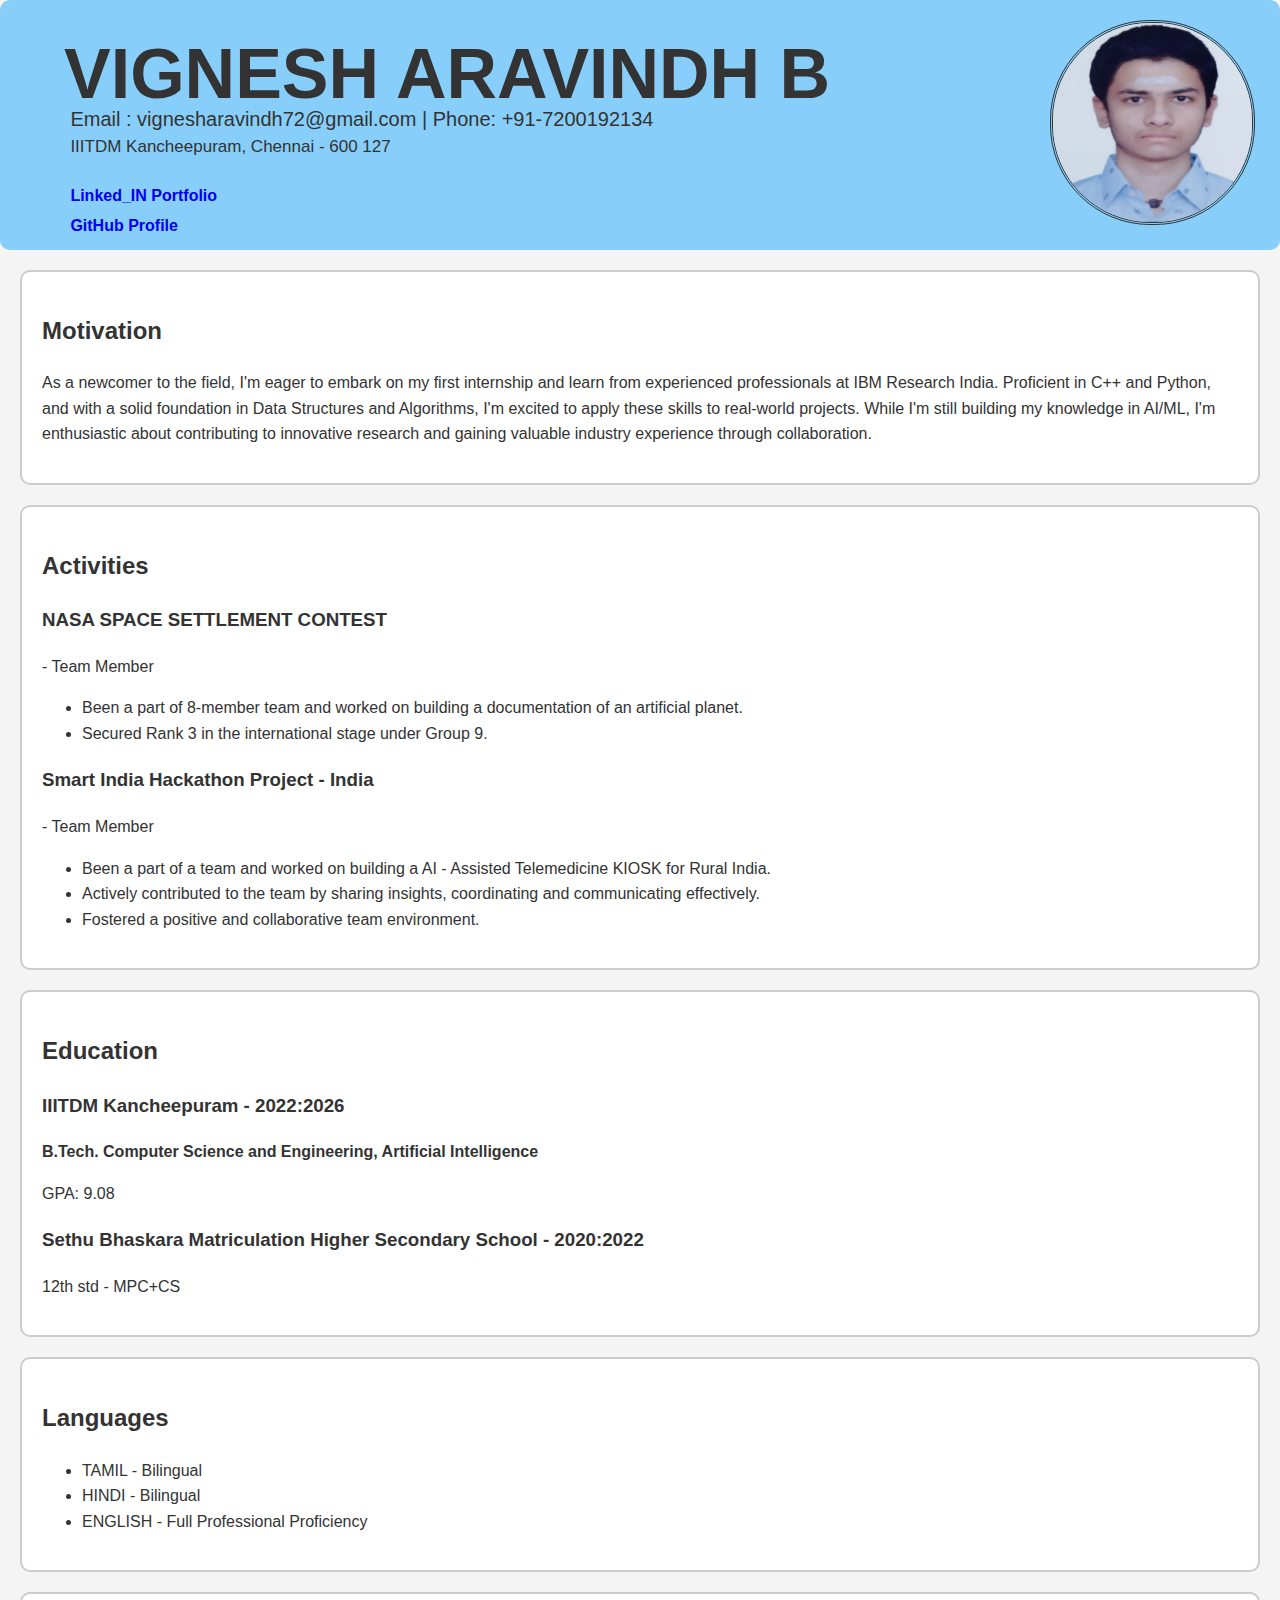
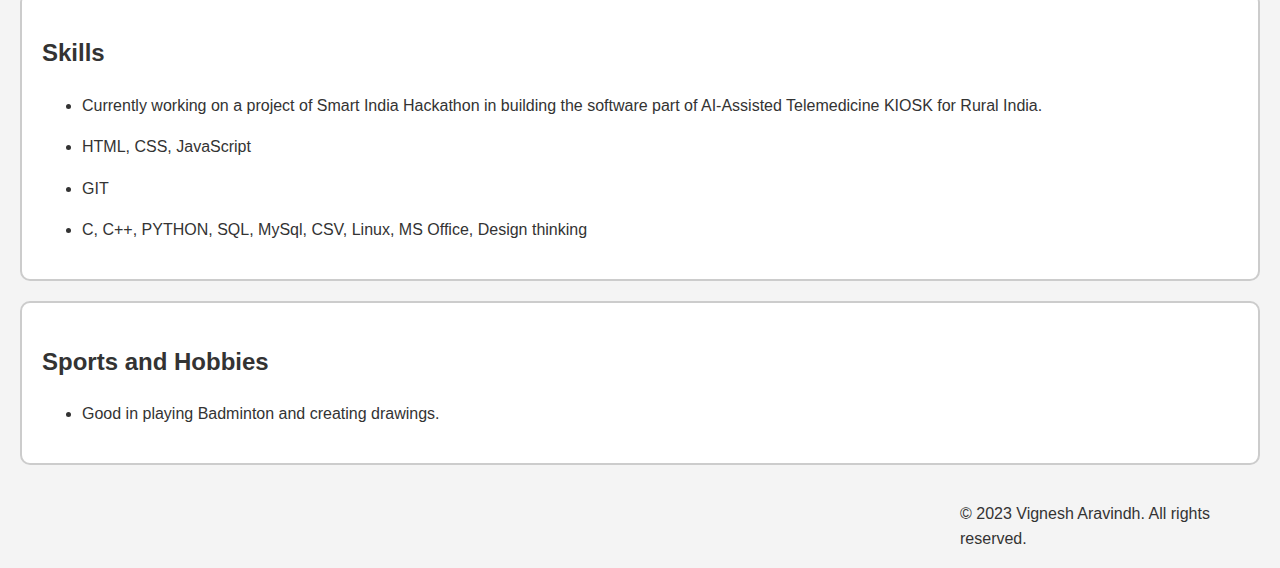
==== index.html @ 8c153390 "Update index.html" ====
<!DOCTYPE html>
<html lang="en">
<head>
    <meta charset="UTF-8">
    <meta name="viewport" content="width=device-width, initial-scale=1.0">
    <title>Resume</title>
    <style>
        .container-box 
        {
            border: 2px solid #ccc;
            padding: 20px;
            border-radius: 10px;
            margin-bottom: 20px;
            background-color: #fff;
        }
        .header
        {
            border-radius: 10px;
            background-color:lightskyblue;
            height: 250px;
            position: relative;
            font-weight: bold;
        }
        .contact
        {
            font-weight: lighter;
            font-size: 20px;
            position: absolute;
            left: 5.5%;
            top:41%;
        }
        .institute_address
        {
            font-weight: lighter;
            font-size: 17px;
            position: absolute;
            left: 5.5%;
            top:53%;
        }
        /* .stud
        {
            font-weight: lighter;
            font-size: 20px;
            position: absolute;
            left: 5.5%;
            top:49%;
        } */
        #box1
        {
            position: absolute;
            top: 7%;
            left: 5%;
            /* transform: translate(0,0%); */
            font-size: 70px;
            font-weight: bolder;
            font-family:Verdana, Geneva, Tahoma, sans-serif
        }
        .linkin
        {
            position: absolute;
            top:73%;
            left:5.5%;
            font-family:'Gill Sans', 'Gill Sans MT', Calibri, 'Trebuchet MS', sans-serif;
        }
        .git
        {
            position: absolute;
            top:85%;
            left:5.5%;
            font-family:'Gill Sans', 'Gill Sans MT', Calibri, 'Trebuchet MS', sans-serif;
        }
        .image
        {
            position: relative ;
            top: 20px;
            left: 82%;
            height: 199px;
            width: 199px;
            border-radius: 100px;
            border-style: double;
        }
        body
        {
            
            text-size-adjust: auto;
            background-color: aliceblue;
            font-family: 'Roboto', sans-serif;
            background-color: #f4f4f4;
            margin: 0;
            padding: 0;
            line-height: 1.6;
            color: #333;
        }
        .footer
        {
            position: absolute;
            left: 75%;
        }
        .summary,.experience,.education,.languages,.skills,.hobbies
        {
            position:static;
            left: 7%;
            margin: 20px;
            
        }
        /* .container p 
        {
            word-break: break-word;
        } */
        /* Add this CSS at the end of your existing styles */
        @media screen and (max-width: 768px) {
            .container-box 
            {
                padding: 25px;
            }

            .header 
            {
                height: auto;
                text-align: center;
            }

            .contact, .institute_address, .linkin, .git 
            {
                position: static;
                text-align: center;
                font-size: smaller;
            }

            #box1 
            {
                position: static;
                text-align: center;
                font-size: 20px;
                
            }

            .image 
            {
                margin: 20px auto;
                display: block;
                display: none;
            }
            .footer
            {
                position:static;
                font-size: small;
            }
        }
    </style>
</head>
<body>
    
    <div class="header">
        <div class="box" id="box1">VIGNESH ARAVINDH B</div>
        <!-- <h1 class="stud">UNDERGRADUATE STUDENT</h1> -->
        <div class = "contact">Email : vignesharavindh72@gmail.com | Phone: +91-7200192134 </div>
        <div class = "institute_address">IIITDM Kancheepuram, Chennai - 600 127</div>
        <a href="https://www.linkedin.com/in/vignesh-aravindh-b-24bb63252/" target="_blank"><div class="linkin" id = "linkin" >Linked_IN Portfolio</div></a>
        <a href="https://github.com/codechiefVignesh" target="_blank"><div class="git" id = "git" >GitHub Profile</div></a>
        <img src="image.jpg" alt="Your Image" class="image">
    </div>
    <section class="summary container-box">
        <div class="container">
            <h2>Motivation</h2>
            <p>As a newcomer to the field, I'm eager to embark on my first internship and learn from experienced professionals at IBM Research India. Proficient in C++ and Python, and with a solid foundation in Data Structures and Algorithms,
                I'm excited to apply these skills to real-world projects. While I'm still building my knowledge in AI/ML, I'm enthusiastic about contributing to innovative research and gaining valuable industry experience through collaboration.</p>
        </div>
    </section>
    <section class="experience container-box">
        <div class="container">
            <h2>Activities</h2>
            <div class="job">
                <h3>NASA SPACE SETTLEMENT CONTEST</h3>
                <p>- Team Member</p>
                <ul>
                <p><li>Been a part of 8-member team and worked on building a documentation of an artificial planet.</li>
                    <li>Secured Rank 3 in the international stage under Group 9.</li></p>
                </ul>
            </div>
            <div class="job">
                <h3>Smart India Hackathon Project - India</h3>
                <p>- Team Member</p>
                <ul>
                <p><li>Been a part of a team and worked on building a AI - Assisted Telemedicine KIOSK for Rural India.</li>
                    <li>Actively contributed to the team by sharing insights, coordinating and communicating effectively.</li>
                    <li>Fostered a positive and collaborative team environment.</li></p>
                </ul>
            </div>
        </div>
    </section>
    <section class="education container-box">
        <div class="container">
            <h2>Education</h2>
            <div class="school">
                <h3>IIITDM Kancheepuram  - 2022:2026</h3>
                <p style="font-weight: 600;">B.Tech. Computer Science and Engineering, Artificial Intelligence</p>
                <p>GPA: 9.08</p>
            </div>
            <div class="school">
                <h3>Sethu Bhaskara Matriculation Higher Secondary School  - 2020:2022</h3>
                <p>12th std - MPC+CS</p>
            </div>
        </div>
    </section>
    <section class="languages container-box">
        <div class="container">
            <h2>Languages</h2>
            <ul>
                <li>TAMIL - Bilingual</li>
                <li>HINDI - Bilingual</li>
                <li>ENGLISH - Full Professional Proficiency</li>
            </ul>
        </div>
    </section>
    <section class="skills container-box">
        <div class="container">
            <h2>Skills</h2>
            <ul>
                <li><p>Currently working on a project of Smart India Hackathon in building the software part of AI-Assisted Telemedicine KIOSK for Rural India.</p></li>
                <li><p>HTML, CSS, JavaScript</p></li>
                <li><p>GIT</p></li>
                <li><p>C, C++, PYTHON, SQL, MySql, CSV, Linux, MS Office, Design thinking</p></li>
            </ul>
        </div>
    </section>
    <section class="hobbies container-box">
        <div class="container">
            <h2>Sports and Hobbies</h2>
            <ul>
                <li><p>Good in playing Badminton and creating drawings.</p></li>
            </ul>
        </div>
    </section>
    <footer class="footer">
        <div class="container">
            <p>&copy; 2023 Vignesh Aravindh. All rights reserved.</p>
        </div>
    </footer>
</body>
</html>
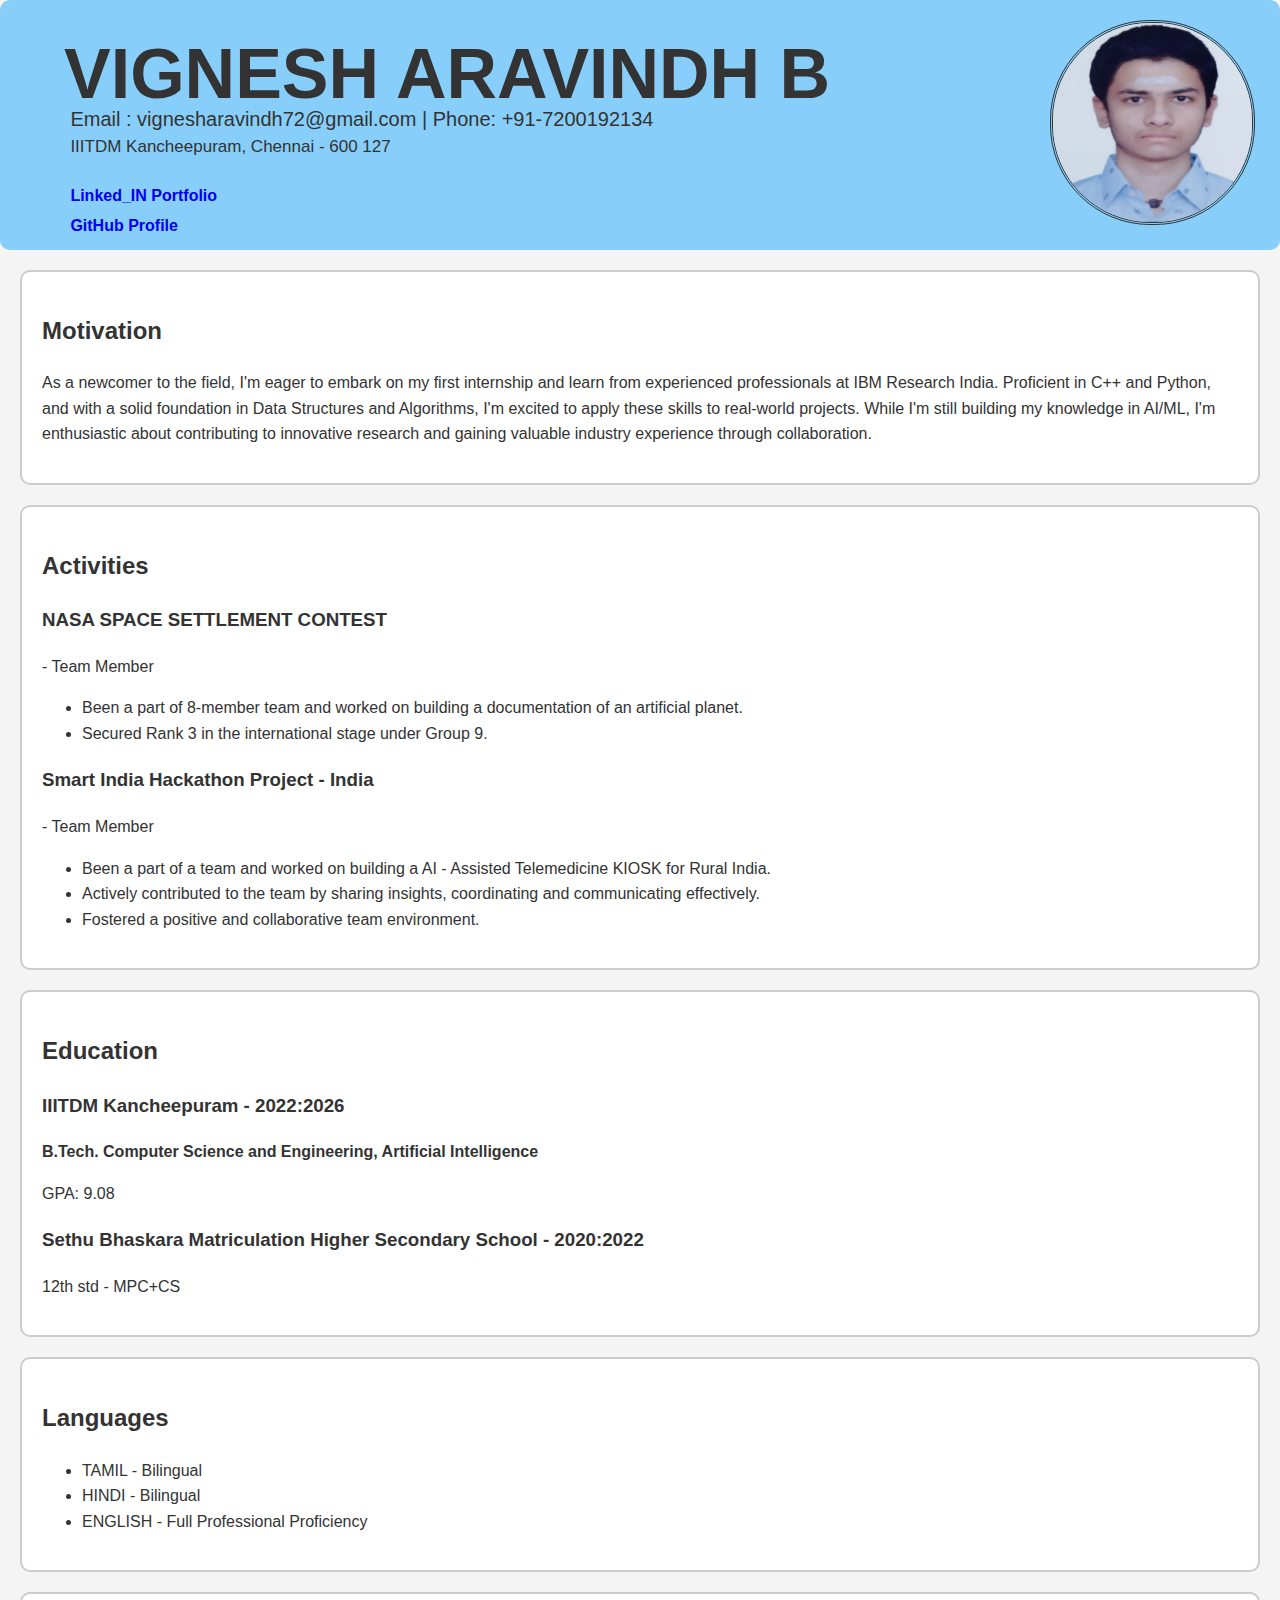
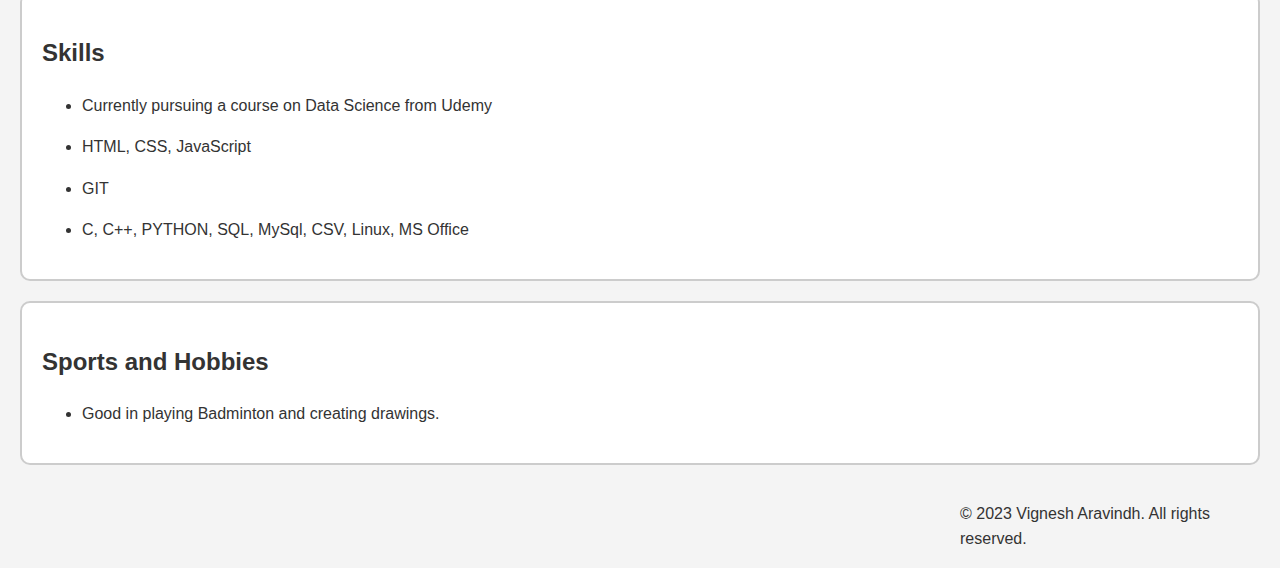
==== commit b8b3830b: "Update index.html" ====
--- a/index.html
+++ b/index.html
@@ -108,7 +108,7 @@
             word-break: break-word;
         } */
         /* Add this CSS at the end of your existing styles */
-        @media screen and (max-width: 768px) {
+        @media screen and (max-width: 1114px) {
             .container-box 
             {
                 padding: 25px;
@@ -217,10 +217,10 @@
         <div class="container">
             <h2>Skills</h2>
             <ul>
-                <li><p>Currently working on a project of Smart India Hackathon in building the software part of AI-Assisted Telemedicine KIOSK for Rural India.</p></li>
+                <li><p>Currently pursuing a course on Data Science from Udemy</p></li>
                 <li><p>HTML, CSS, JavaScript</p></li>
                 <li><p>GIT</p></li>
-                <li><p>C, C++, PYTHON, SQL, MySql, CSV, Linux, MS Office, Design thinking</p></li>
+                <li><p>C, C++, PYTHON, SQL, MySql, CSV, Linux, MS Office</p></li>
             </ul>
         </div>
     </section>
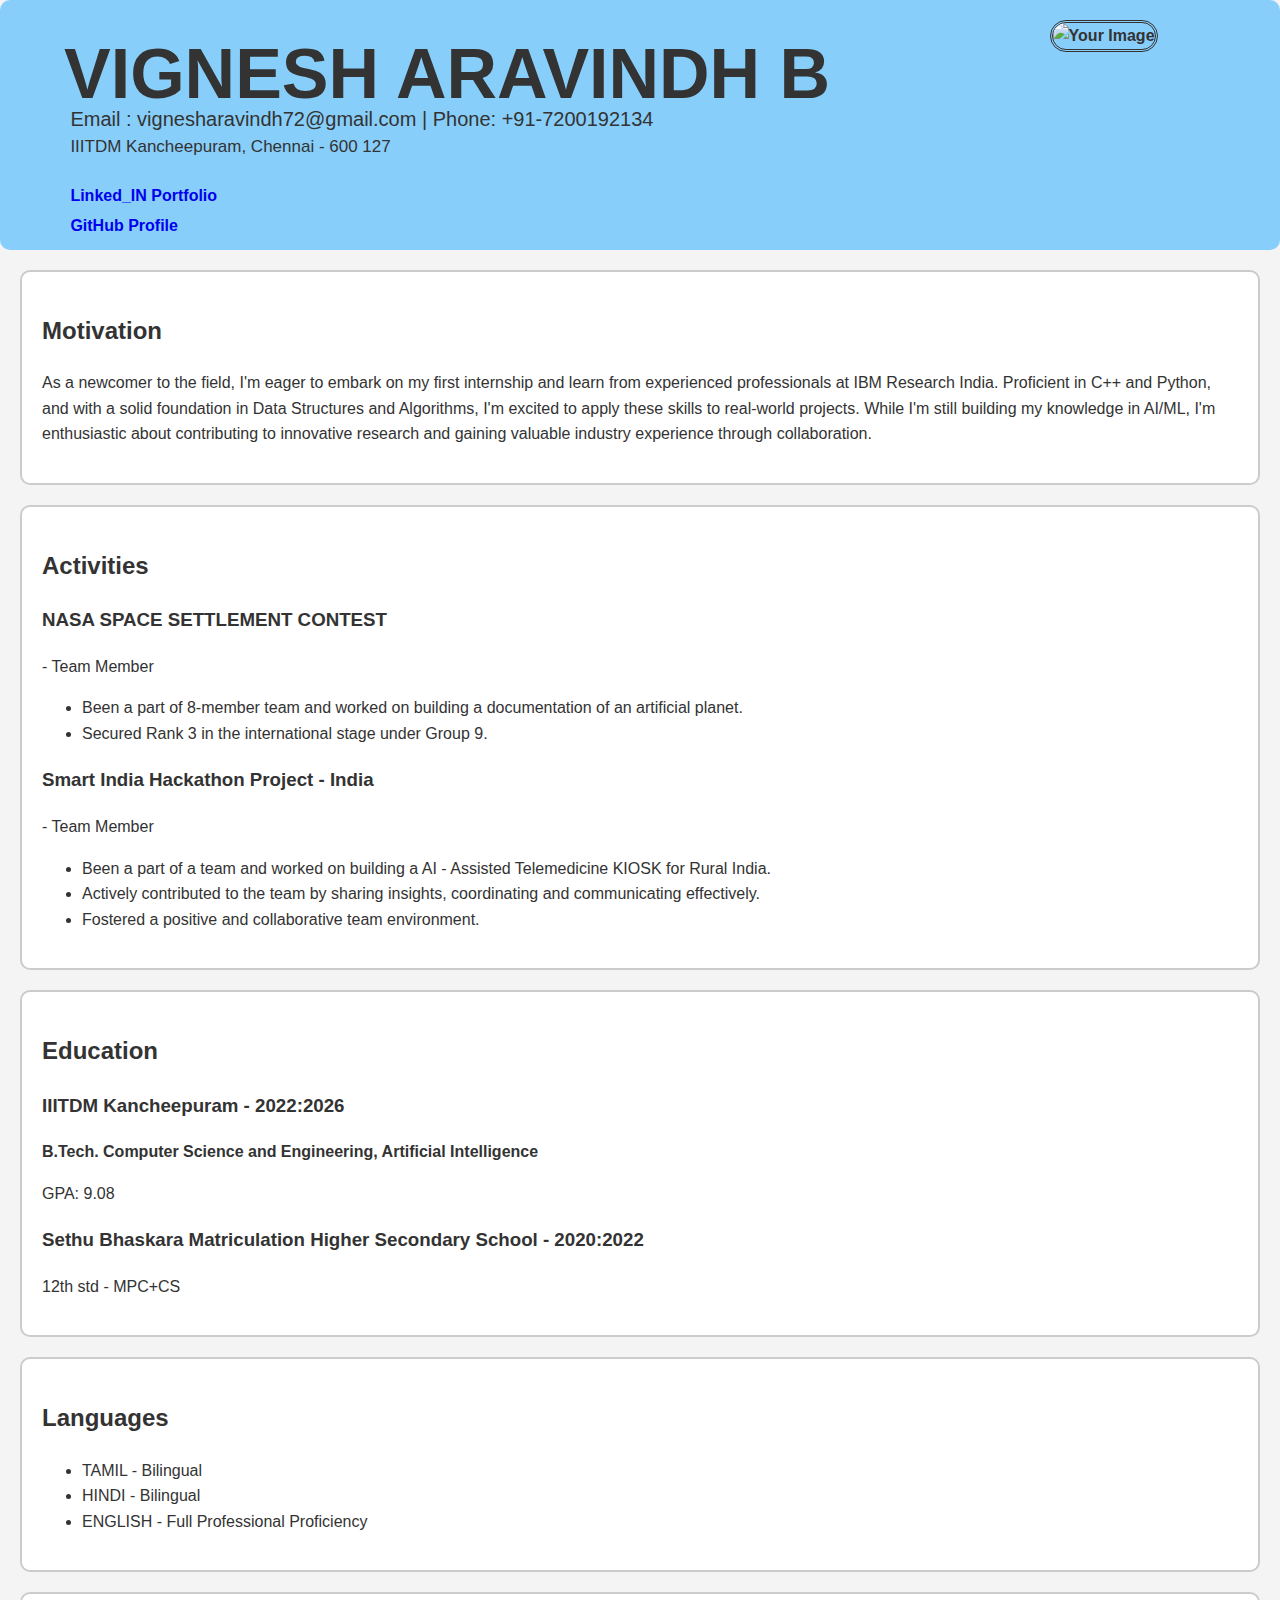
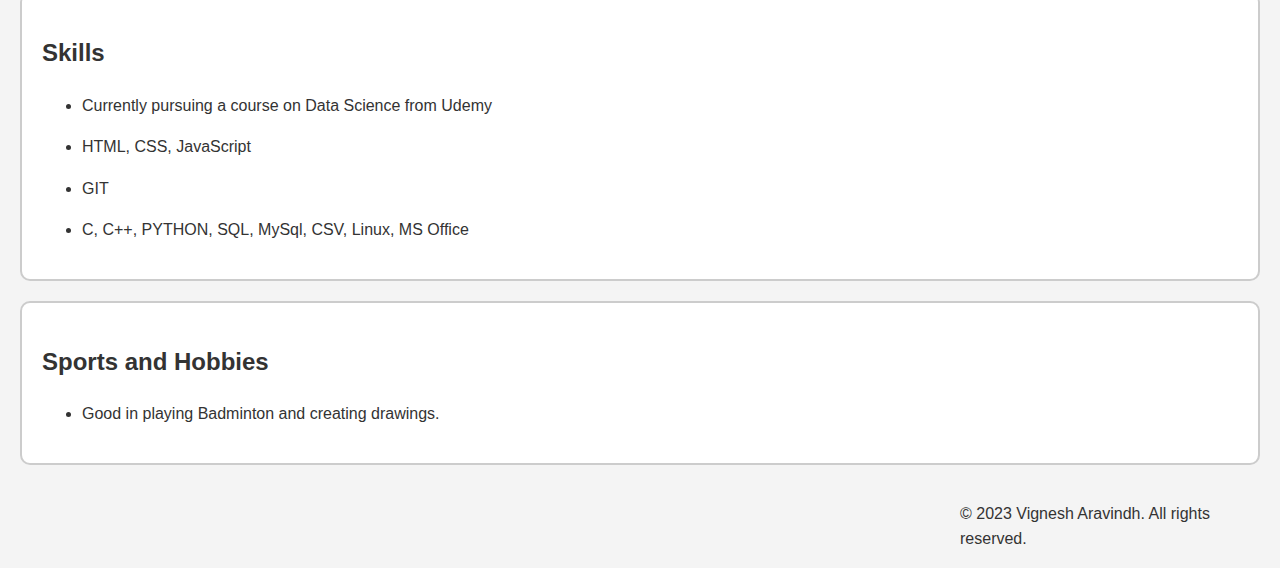
==== commit a0cf8b80: "Update index.html" ====
--- a/index.html
+++ b/index.html
@@ -158,7 +158,7 @@
         <div class = "institute_address">IIITDM Kancheepuram, Chennai - 600 127</div>
         <a href="https://www.linkedin.com/in/vignesh-aravindh-b-24bb63252/" target="_blank"><div class="linkin" id = "linkin" >Linked_IN Portfolio</div></a>
         <a href="https://github.com/codechiefVignesh" target="_blank"><div class="git" id = "git" >GitHub Profile</div></a>
-        <img src="image.jpg" alt="Your Image" class="image">
+        <img src="https://drive.google.com/uc?export=view&id=1Qk-ovK_JHfQkuce48vjtuH1wHRcccwiv" alt="Your Image" class="image">
     </div>
     <section class="summary container-box">
         <div class="container">
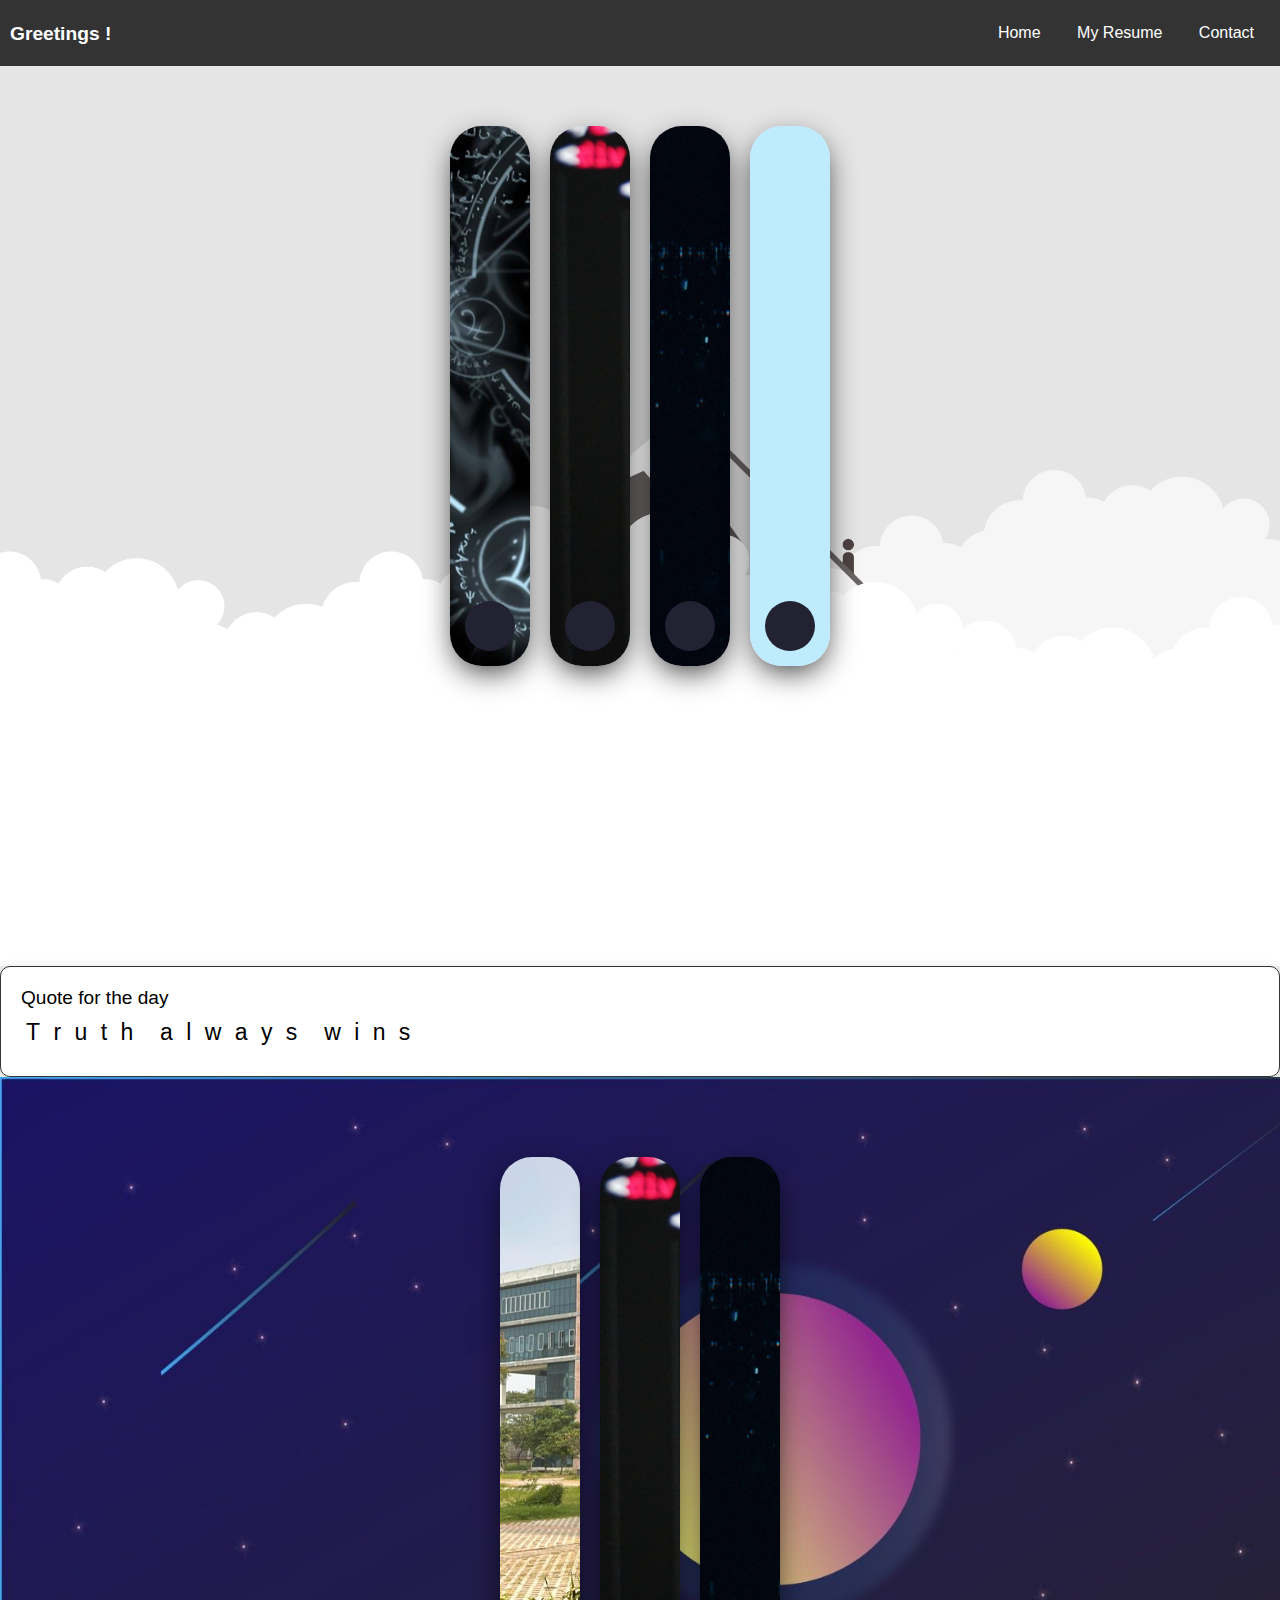
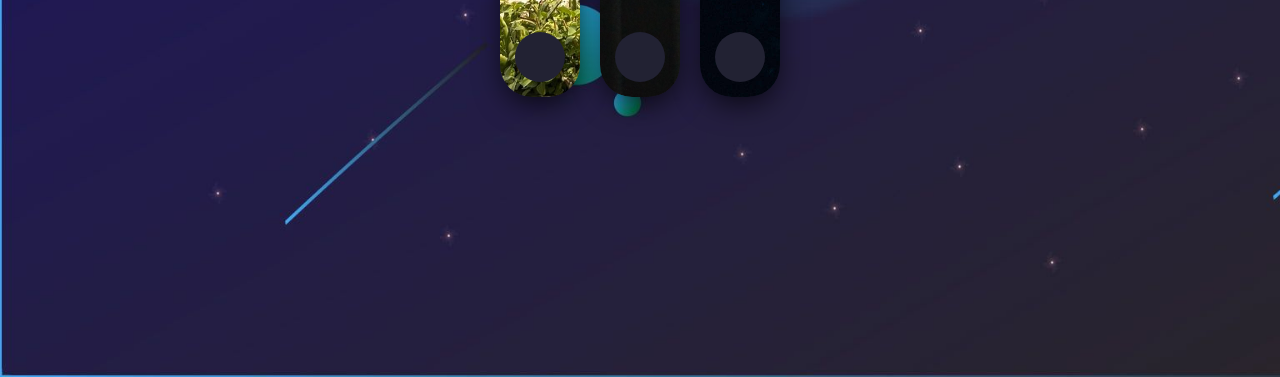
==== commit 8085cf7c: "Initial commit of website" ====
--- a/index.html
+++ b/index.html
@@ -3,239 +3,170 @@
 <head>
     <meta charset="UTF-8">
     <meta name="viewport" content="width=device-width, initial-scale=1.0">
-    <title>Resume</title>
-    <style>
-        .container-box 
-        {
-            border: 2px solid #ccc;
-            padding: 20px;
-            border-radius: 10px;
-            margin-bottom: 20px;
-            background-color: #fff;
-        }
-        .header
-        {
-            border-radius: 10px;
-            background-color:lightskyblue;
-            height: 250px;
-            position: relative;
-            font-weight: bold;
-        }
-        .contact
-        {
-            font-weight: lighter;
-            font-size: 20px;
-            position: absolute;
-            left: 5.5%;
-            top:41%;
-        }
-        .institute_address
-        {
-            font-weight: lighter;
-            font-size: 17px;
-            position: absolute;
-            left: 5.5%;
-            top:53%;
-        }
-        /* .stud
-        {
-            font-weight: lighter;
-            font-size: 20px;
-            position: absolute;
-            left: 5.5%;
-            top:49%;
-        } */
-        #box1
-        {
-            position: absolute;
-            top: 7%;
-            left: 5%;
-            /* transform: translate(0,0%); */
-            font-size: 70px;
-            font-weight: bolder;
-            font-family:Verdana, Geneva, Tahoma, sans-serif
-        }
-        .linkin
-        {
-            position: absolute;
-            top:73%;
-            left:5.5%;
-            font-family:'Gill Sans', 'Gill Sans MT', Calibri, 'Trebuchet MS', sans-serif;
-        }
-        .git
-        {
-            position: absolute;
-            top:85%;
-            left:5.5%;
-            font-family:'Gill Sans', 'Gill Sans MT', Calibri, 'Trebuchet MS', sans-serif;
-        }
-        .image
-        {
-            position: relative ;
-            top: 20px;
-            left: 82%;
-            height: 199px;
-            width: 199px;
-            border-radius: 100px;
-            border-style: double;
-        }
-        body
-        {
-            
-            text-size-adjust: auto;
-            background-color: aliceblue;
-            font-family: 'Roboto', sans-serif;
-            background-color: #f4f4f4;
-            margin: 0;
-            padding: 0;
-            line-height: 1.6;
-            color: #333;
-        }
-        .footer
-        {
-            position: absolute;
-            left: 75%;
-        }
-        .summary,.experience,.education,.languages,.skills,.hobbies
-        {
-            position:static;
-            left: 7%;
-            margin: 20px;
-            
-        }
-        /* .container p 
-        {
-            word-break: break-word;
-        } */
-        /* Add this CSS at the end of your existing styles */
-        @media screen and (max-width: 1114px) {
-            .container-box 
-            {
-                padding: 25px;
-            }
-
-            .header 
-            {
-                height: auto;
-                text-align: center;
-            }
-
-            .contact, .institute_address, .linkin, .git 
-            {
-                position: static;
-                text-align: center;
-                font-size: smaller;
-            }
-
-            #box1 
-            {
-                position: static;
-                text-align: center;
-                font-size: 20px;
-                
-            }
-
-            .image 
-            {
-                margin: 20px auto;
-                display: block;
-                display: none;
-            }
-            .footer
-            {
-                position:static;
-                font-size: small;
-            }
-        }
-    </style>
+    <link rel="stylesheet" href="style.css">
+    <title>Vignesh Website</title>
 </head>
 <body>
+    <nav>
+        <div class="greet">Greetings !</div>
+        <a href="index.html">Home</a>
+        <a href="#">My Resume</a>
+        <!-- <a href="#">Services</a> -->
+        <a href="#">Contact</a>
+      </nav>
     
-    <div class="header">
-        <div class="box" id="box1">VIGNESH ARAVINDH B</div>
-        <!-- <h1 class="stud">UNDERGRADUATE STUDENT</h1> -->
-        <div class = "contact">Email : vignesharavindh72@gmail.com | Phone: +91-7200192134 </div>
-        <div class = "institute_address">IIITDM Kancheepuram, Chennai - 600 127</div>
-        <a href="https://www.linkedin.com/in/vignesh-aravindh-b-24bb63252/" target="_blank"><div class="linkin" id = "linkin" >Linked_IN Portfolio</div></a>
-        <a href="https://github.com/codechiefVignesh" target="_blank"><div class="git" id = "git" >GitHub Profile</div></a>
-        <img src="https://drive.google.com/uc?export=view&id=1Qk-ovK_JHfQkuce48vjtuH1wHRcccwiv" alt="Your Image" class="image">
+    <div class="wrapper">
+        <!-- <img src="html7_img.png" alt="" class="image"> -->
+        <div class="text">
+            <!-- <h1>M</h1>
+            <h1>Y</h1>
+            <h1>I</h1>
+            <h1>N</h1>
+            <h1>T</h1>
+            <h1>E</h1>
+            <h1>R</h1>
+            <h1>E</h1>
+            <h1>S</h1>
+            <h1>T</h1>
+            <h1>S</h1> -->
+        </div>
+
+        <div class="container">
+            
+            <input type="radio" name="slide" id="c1" checked>
+            <label for="c1" class="card">
+                <div class="row">
+                    <div class="icon"></div>
+                    <div class="description">
+                        <h4 style="color:pink;">MATHEMATICS</h4>
+                        <p>Winter has so much to offer -
+                         creative activities</p>
+                    </div>
+                </div>
+            </label>
+            <input type="radio" name="slide" id="c2" >
+            <label for="c2" class="card">
+                <div class="row">
+                    <div class="icon"></div>
+                    <div class="description">
+                        <h4>WEB DEVELOPMENT</h4>
+                        <p>Gets better every day -
+                         stay tuned</p>
+                    </div>
+                </div>
+            </label>
+            <input type="radio" name="slide" id="c3" >
+            <label for="c3" class="card">
+                <div class="row">
+                    <div class="icon"></div>
+                    <div class="description">
+                        <h4>DATA ANALYTICS</h4>
+                        <p>Help people all over the world</p>
+                    </div>
+                </div>
+            </label>
+            <input type="radio" name="slide" id="c4" >
+            <label for="c4" class="card">
+                <div class="row">
+                    <div class="icon"></div>
+                    <div class="description">
+                        <h4 style="color: maroon;">ROS</h4>
+                        <p>Space engineering becomes
+                         more and more advanced</p>
+                    </div>
+                </div>
+            </label>
+        </div>
     </div>
-    <section class="summary container-box">
-        <div class="container">
-            <h2>Motivation</h2>
-            <p>As a newcomer to the field, I'm eager to embark on my first internship and learn from experienced professionals at IBM Research India. Proficient in C++ and Python, and with a solid foundation in Data Structures and Algorithms,
-                I'm excited to apply these skills to real-world projects. While I'm still building my knowledge in AI/ML, I'm enthusiastic about contributing to innovative research and gaining valuable industry experience through collaboration.</p>
+    <div class="quotes-container">
+
+        <div class="quotes">
+            <h5 class="header5">Quote for the day</h5>
+            <span>T</span>
+            <span>r</span>
+            <span>u</span>
+            <span>t</span>
+            <span>h</span>
+            <span> </span>
+            <span>a</span>
+            <span>l</span>
+            <span>w</span>
+            <span>a</span>
+            <span>y</span>
+            <span>s</span>
+            <span> </span>
+            <span>w</span>
+            <span>i</span>
+            <span>n</span>
+            <span>s</span>
         </div>
-    </section>
-    <section class="experience container-box">
-        <div class="container">
-            <h2>Activities</h2>
-            <div class="job">
-                <h3>NASA SPACE SETTLEMENT CONTEST</h3>
-                <p>- Team Member</p>
-                <ul>
-                <p><li>Been a part of 8-member team and worked on building a documentation of an artificial planet.</li>
-                    <li>Secured Rank 3 in the international stage under Group 9.</li></p>
-                </ul>
-            </div>
-            <div class="job">
-                <h3>Smart India Hackathon Project - India</h3>
-                <p>- Team Member</p>
-                <ul>
-                <p><li>Been a part of a team and worked on building a AI - Assisted Telemedicine KIOSK for Rural India.</li>
-                    <li>Actively contributed to the team by sharing insights, coordinating and communicating effectively.</li>
-                    <li>Fostered a positive and collaborative team environment.</li></p>
-                </ul>
-            </div>
+    </div>
+    <!-- <div class="parta">
+        <img src="html5_img.jpg" alt="" id="part1">
+    </div> -->
+    <div class="wrapper1">
+        
+        <div class="text1">
+            <!-- <h1>M</h1>
+            <h1>Y</h1>
+            <h1>I</h1>
+            <h1>N</h1>
+            <h1>T</h1>
+            <h1>E</h1>
+            <h1>R</h1>
+            <h1>E</h1>
+            <h1>S</h1>
+            <h1>T</h1>
+            <h1>S</h1> -->
         </div>
-    </section>
-    <section class="education container-box">
-        <div class="container">
-            <h2>Education</h2>
-            <div class="school">
-                <h3>IIITDM Kancheepuram  - 2022:2026</h3>
-                <p style="font-weight: 600;">B.Tech. Computer Science and Engineering, Artificial Intelligence</p>
-                <p>GPA: 9.08</p>
-            </div>
-            <div class="school">
-                <h3>Sethu Bhaskara Matriculation Higher Secondary School  - 2020:2022</h3>
-                <p>12th std - MPC+CS</p>
-            </div>
+
+        <div class="container1">
+            
+            <input type="radio" name="slide" id="c11" checked>
+            <label for="c11" class="card1">
+                <div class="row1">
+                    <div class="icon1"></div>
+                    <div class="description1">
+                        <h4 style="color:pink;">MATHEMATICS</h4>
+                        <p>Winter has so much to offer -
+                         creative activities</p>
+                    </div>
+                </div>
+            </label>
+            <input type="radio" name="slide" id="c21" >
+            <label for="c21" class="card1">
+                <div class="row1">
+                    <div class="icon1"></div>
+                    <div class="description1">
+                        <h4>WEB DEVELOPMENT</h4>
+                        <p>Gets better every day -
+                         stay tuned</p>
+                    </div>
+                </div>
+            </label>
+            <input type="radio" name="slide" id="c31" >
+            <label for="c31" class="card1">
+                <div class="row1">
+                    <div class="icon1"></div>
+                    <div class="description1">
+                        <h4>DATA ANALYTICS</h4>
+                        <p>Help people all over the world</p>
+                    </div>
+                </div>
+            </label>
+            <!-- <input type="radio" name="slide" id="c41" >
+            <label for="c41" class="card1">
+                <div class="row1">
+                    <div class="icon1"></div>
+                    <div class="description1">
+                        <h4 style="color: maroon;">ROS</h4>
+                        <p>Space engineering becomes
+                         more and more advanced</p>
+                    </div>
+                </div>
+            </label> -->
         </div>
-    </section>
-    <section class="languages container-box">
-        <div class="container">
-            <h2>Languages</h2>
-            <ul>
-                <li>TAMIL - Bilingual</li>
-                <li>HINDI - Bilingual</li>
-                <li>ENGLISH - Full Professional Proficiency</li>
-            </ul>
-        </div>
-    </section>
-    <section class="skills container-box">
-        <div class="container">
-            <h2>Skills</h2>
-            <ul>
-                <li><p>Currently pursuing a course on Data Science from Udemy</p></li>
-                <li><p>HTML, CSS, JavaScript</p></li>
-                <li><p>GIT</p></li>
-                <li><p>C, C++, PYTHON, SQL, MySql, CSV, Linux, MS Office</p></li>
-            </ul>
-        </div>
-    </section>
-    <section class="hobbies container-box">
-        <div class="container">
-            <h2>Sports and Hobbies</h2>
-            <ul>
-                <li><p>Good in playing Badminton and creating drawings.</p></li>
-            </ul>
-        </div>
-    </section>
-    <footer class="footer">
-        <div class="container">
-            <p>&copy; 2023 Vignesh Aravindh. All rights reserved.</p>
-        </div>
-    </footer>
+    </div>
+    
 </body>
-</html>
+</html>--- a/style.css
+++ b/style.css
@@ -0,0 +1,375 @@
+
+* {
+    box-sizing: border-box;
+    margin: 0;
+    padding: 0;
+    font-family: Arial, Helvetica, sans-serif;
+  }
+
+  body {
+    background-color: #eeeeea;
+    /* background-image: url('html7_img.png'); */
+    /* background-size: cover; */
+    
+  }
+
+  nav {
+    background-color: #333;
+    color: #fff;
+    text-align: right;
+    padding: 10px;
+  }
+
+  nav a {
+    color: #fff;
+    text-decoration: none;
+    padding: 14px 16px;
+    display: inline-block;
+  }
+
+  nav a:hover {
+    background-color: #ddd;
+    color: #333;
+    border-radius: 30px;
+    /* opacity: 0.8; */
+    transition: 0.4s ease;
+    
+  }
+  .greet{
+    position: absolute;
+    text-align: left;
+    margin-top: 13px;
+    font-size: larger;
+    font-weight: bold;
+  }
+  .wrapper {
+    width: 100%;
+    height: 100vh;
+    display: flex;
+    margin-top: 0px;
+    /* align-items: center; */
+    justify-content: center;
+    background-image: url('html7_img.png');
+    background-size:cover;
+  }
+
+  .container {
+    height: 400px;
+    /* width: 1080px; */
+    display: flex;
+    flex-wrap: nowrap;
+    justify-content: start;
+    margin-top: 60px;
+  }
+
+  .card {
+    width: 80px;
+    height: 60vh;
+    border-radius: .75rem;
+    background-size: cover;
+    cursor: pointer;
+    overflow: hidden;
+    border-radius: 2rem;
+    margin: 0 10px;
+    display: flex;
+    align-items: flex-end;
+    transition: .6s cubic-bezier(.28,-0.03,0,.99);
+    box-shadow: 0px 10px 30px -5px rgba(0,0,0,0.8);
+  }
+
+  .card > .row {
+    color: white;
+    display: flex;
+    flex-wrap: nowrap;
+  }
+
+  .card > .row > .icon {
+    background: #223;
+    color: white;
+    border-radius: 50%;
+    width: 50px;
+    display: flex;
+    justify-content: center;
+    align-items: center;
+    margin: 15px;
+  }
+
+  .card > .row > .description {
+    display: flex;
+    justify-content: center;
+    flex-direction: column;
+    overflow: hidden;
+    height: 80px;
+    width: 520px;
+    opacity: 0;
+    transform: translateY(30px);
+    transition-delay: .3s;
+    transition: all .3s ease;
+  }
+  
+
+  .description p {
+    color: #b0b0ba;
+    padding-top: 5px;
+  }
+
+  .description h4 {
+    text-transform: uppercase;
+    font-size: larger;
+  }
+
+  input {
+    display: none;
+  }
+
+  input:hover + label {
+    width: 800px;
+  }
+
+  input:hover + label .description {
+    opacity: 1 !important;
+    transform: translateY(0) !important;
+    transition: opacity .3s ease, transform .3s ease;
+  }
+  
+  @keyframes expandCard {
+    0%, 100% {
+      height: 60vh;
+    }
+    25% {
+      height: 80vh; 
+    }
+    50% {
+      height: 81vh; 
+    }
+    75% {
+      height: 80vh; 
+    }
+  }
+
+  .card:hover {
+    animation: expandCard 10s infinite;
+  }
+  
+  .card[for="c1"] {
+    background-image: url('html6_img.jpg');
+  }
+
+  .card[for="c2"] {
+    background-image: url('html2_img.jpg');
+  }
+
+  .card[for="c3"] {
+    background-image: url('html3_img.jpg');
+  }
+
+  .card[for="c4"] {
+    background-image: url('html4_img.jpg');
+  }
+  .text {
+      display: flex;
+      flex-direction: column;
+      align-items: center;
+      margin-top: 50px;
+  }
+  
+  .text h1 {
+      margin: 0;
+      font-family: sans-serif;
+      font-weight: lighter;
+  }
+  
+  #part1{
+    position: absolute;
+    width: 100%;
+  }
+  .image{
+    background-size: cover;
+   
+  }
+  .wrapper1 {
+    width: 100%;
+    height: 100vh;
+    display: flex;
+    margin-top: 0px;
+   
+    justify-content: center;
+    background-image: url('html8_img.jpg');
+    background-size: cover;
+  }
+  
+  .container1 {
+    height: 400px;
+   
+    display: flex;
+    flex-wrap: nowrap;
+    justify-content: start;
+    margin-top: 80px;
+  }
+  
+  .card1 {
+    width: 80px;
+    height: 60vh;
+    border-radius: .75rem;
+    background-size: cover;
+    cursor: pointer;
+    overflow: hidden;
+    border-radius: 2rem;
+    margin: 0 10px;
+    display: flex;
+    align-items: flex-end;
+    transition: .6s cubic-bezier(.28,-0.03,0,.99);
+    box-shadow: 0px 10px 30px -5px rgba(0,0,0,0.8);
+  }
+  
+  .card1 > .row1 {
+    color: white;
+    display: flex;
+    flex-wrap: nowrap;
+  }
+  
+  .card1> .row1 > .icon1 {
+    background: #223;
+    color: white;
+    border-radius: 50%;
+    width: 50px;
+    display: flex;
+    justify-content: center;
+    align-items: center;
+    margin: 15px;
+  }
+  
+  .card1 > .row1 > .description1 {
+    display: flex;
+    justify-content: center;
+    flex-direction: column;
+    overflow: hidden;
+    height: 80px;
+    width: 520px;
+    opacity: 0;
+    transform: translateY(30px);
+    transition-delay: .3s;
+    transition: all .3s ease;
+  }
+  
+  
+  .description1 p {
+    color: #b0b0ba;
+    padding-top: 5px;
+  }
+  
+  .description1 h4 {
+    text-transform: uppercase;
+    font-size: larger;
+  }
+  
+  input {
+    display: none;
+  }
+  
+  input:hover + label {
+    width: 800px;
+  }
+  
+  input:hover + label .description1 {
+    opacity: 1 !important;
+    transform: translateY(0) !important;
+    transition: opacity .3s ease, transform .3s ease;
+  }
+  
+  @keyframes expandCard1 {
+    0%, 100% {
+      height: 60vh;
+    }
+    25% {
+      height: 80vh; 
+    }
+    50% {
+      height: 81vh; 
+    }
+    75% {
+      height: 80vh; 
+    }
+  }
+  
+  .card1:hover {
+    animation: expandCard1 10s infinite; 
+  }
+  
+  .card1[for="c11"] {
+    background-image: url('html9_img.jpeg');
+  }
+  
+  .card1[for="c21"] {
+    background-image: url('html2_img.jpg');
+  }
+  
+  .card1[for="c31"] {
+    background-image: url('html3_img.jpg');
+  }
+  
+  /* .card1[for="c41"] {
+    background-image: url('html4_img.jpg');
+  } */
+  .text1 {
+      display: flex;
+      flex-direction: column;
+      align-items: center;
+      margin-top: 50px;
+  }
+  
+  .text1 h1 {
+      margin: 0;
+      font-family: sans-serif;
+      font-weight: lighter;
+  }
+  
+  #part1{
+    position: absolute;
+    width: 100%;
+  }
+
+.quotes-container {
+    border: 1px solid #333; 
+    padding: 20px;
+    border-radius: 10px; 
+    background-color: #fff; 
+    box-shadow: 0 0 10px rgba(0, 0, 0, 0.1); 
+}
+
+.quotes {
+    font-size: 23px;
+    white-space: nowrap;
+    overflow: hidden; 
+    font-family: sans-serif;
+    font-weight: 500;
+}
+
+.quotes span {
+    display: inline-block;
+    transform-origin: center;
+    animation: bulgeShrink 3s infinite alternate;
+    margin-right: 2px;
+    margin-top: 10px;
+    margin-bottom: 10px;
+    margin-left: 5px;
+    font-weight: lighter;
+}
+
+.quotes span:last-child {
+    margin-right: 0; 
+}
+
+@keyframes bulgeShrink {
+    0% {
+        transform: scale(1);
+    }
+    100% {
+        transform: scale(2); 
+    }
+}
+.header5
+{
+    font-weight: lighter;
+    font-family: sans-serif;
+}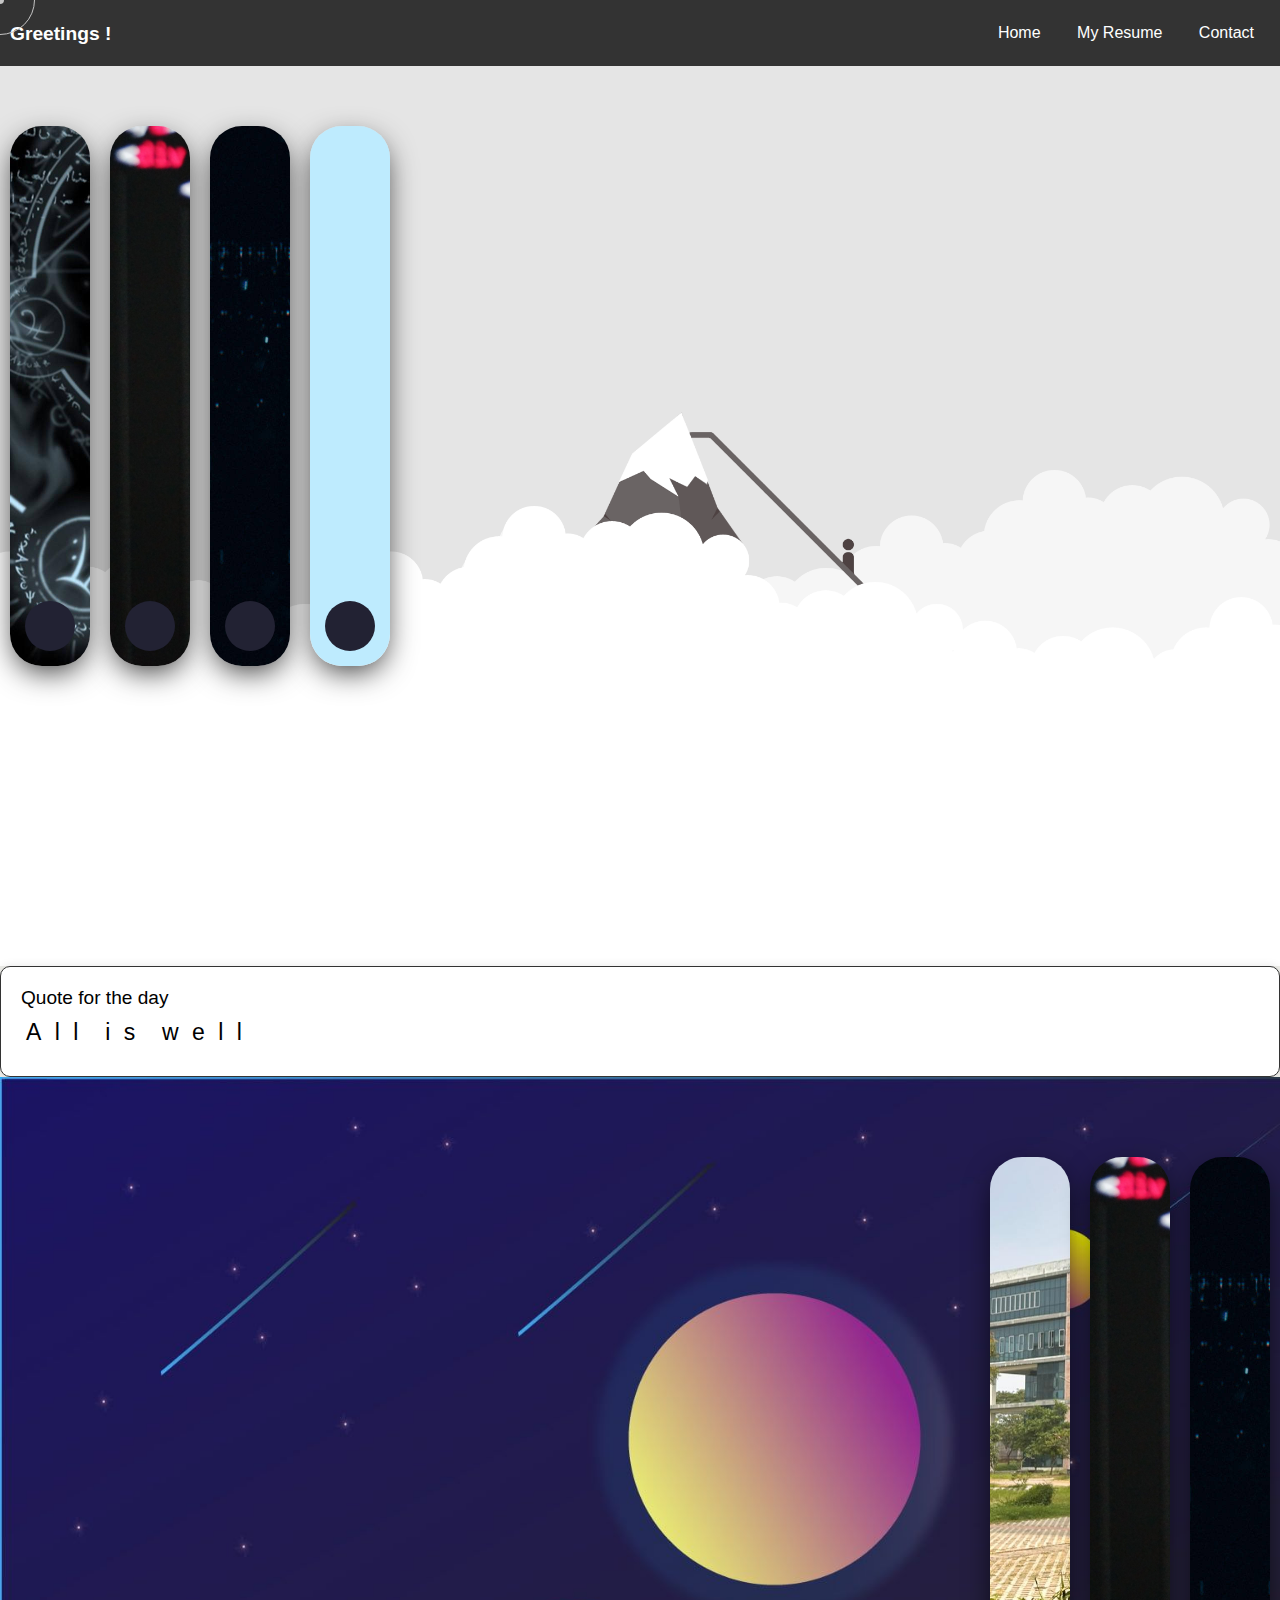
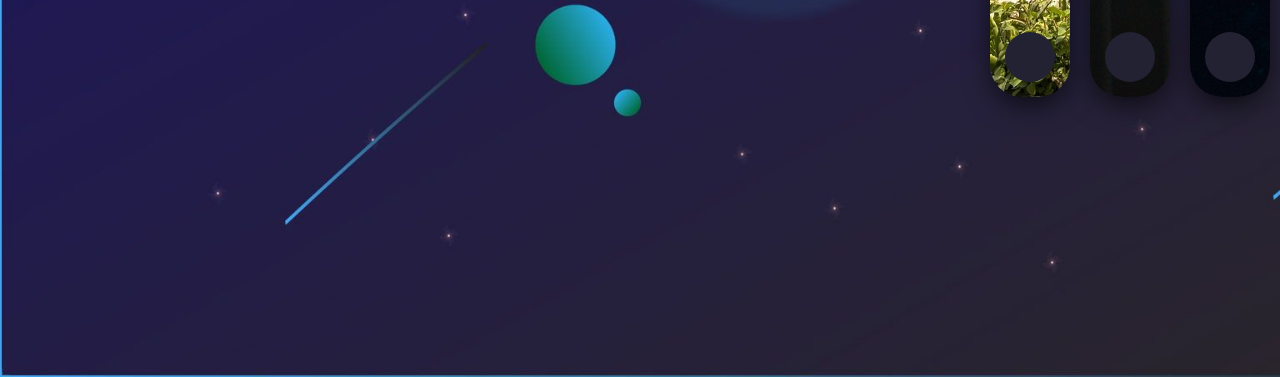
==== commit 020a316a: "Update index.html" ====
--- a/index.html
+++ b/index.html
@@ -4,19 +4,26 @@
     <meta charset="UTF-8">
     <meta name="viewport" content="width=device-width, initial-scale=1.0">
     <link rel="stylesheet" href="style.css">
+    <script src="script.js" defer></script>
+    <script src="script1.js" defer></script>
     <title>Vignesh Website</title>
 </head>
 <body>
-    <nav>
+    <nav class="navigation">
         <div class="greet">Greetings !</div>
         <a href="index.html">Home</a>
         <a href="#">My Resume</a>
         <!-- <a href="#">Services</a> -->
         <a href="#">Contact</a>
       </nav>
+    <!-- <div class="BigText" id="BigText">Hover me!</div> -->
     
     <div class="wrapper">
+        <!-- <div class="skills">MY SKILLS !</div> -->
         <!-- <img src="html7_img.png" alt="" class="image"> -->
+        <div class="right-text-container">
+            <div id="rightText" class="right-text"></div>
+        </div>
         <div class="text">
             <!-- <h1>M</h1>
             <h1>Y</h1>
@@ -38,9 +45,8 @@
                 <div class="row">
                     <div class="icon"></div>
                     <div class="description">
-                        <h4 style="color:pink;">MATHEMATICS</h4>
-                        <p>Winter has so much to offer -
-                         creative activities</p>
+                        <h4 style="color:rgb(255, 2, 2);">MATHEMATICS</h4>
+                        <p style="color: goldenrod; font-weight: bolder;" >"I am a highly motivated and detail-oriented B.Tech. with a strong passion for mathematics and its applications. My academic and professional experiences are equipping me with a solid foundation in key mathematical disciplines, including statistics, probability, linear algebra, and optimization techniques. Seeking a challenging role that allows me to apply and further develop my expertise in these areas." - stay tuned</p>
                     </div>
                 </div>
             </label>
@@ -50,8 +56,16 @@
                     <div class="icon"></div>
                     <div class="description">
                         <h4>WEB DEVELOPMENT</h4>
-                        <p>Gets better every day -
-                         stay tuned</p>
+                        <p style="color: aliceblue; font-weight:bolder;">Currently upgrading my skills in web development along with Designs and leveraging tech stacks such as
+                            <hr>
+                            <li>
+                                <ul>HTML</ul>
+                                <ul>CSS</ul>
+                                <ul>JavaScript</ul>
+                                <ul>TailWindCSS</ul>
+                                <ul>ReactJS</ul>
+                            </li>
+                        </p>
                     </div>
                 </div>
             </label>
@@ -71,8 +85,7 @@
                     <div class="icon"></div>
                     <div class="description">
                         <h4 style="color: maroon;">ROS</h4>
-                        <p>Space engineering becomes
-                         more and more advanced</p>
+                        <p></p>
                     </div>
                 </div>
             </label>
@@ -82,23 +95,17 @@
 
         <div class="quotes">
             <h5 class="header5">Quote for the day</h5>
-            <span>T</span>
-            <span>r</span>
-            <span>u</span>
-            <span>t</span>
-            <span>h</span>
+            <span>A</span>
+            <span>l</span>
+            <span>l</span>
             <span> </span>
-            <span>a</span>
-            <span>l</span>
-            <span>w</span>
-            <span>a</span>
-            <span>y</span>
+            <span>i</span>
             <span>s</span>
             <span> </span>
             <span>w</span>
-            <span>i</span>
-            <span>n</span>
-            <span>s</span>
+            <span>e</span>
+            <span>l</span>
+            <span>l</span>
         </div>
     </div>
     <!-- <div class="parta">
@@ -167,6 +174,14 @@
             </label> -->
         </div>
     </div>
-    
+    <div class="cursor"></div>
+    <div class="cursor2"></div>
+    <script>
+        var cursor = document.querySelector(".cursor");
+        var cursor2 = document.querySelector(".cursor2");
+        document.addEventListener("mousemove",function(e){
+          cursor.style.cssText = cursor2.style.cssText = "left: " + e.clientX + "px; top: " + e.clientY + "px;";
+        });
+      </script>
 </body>
-</html>+</html>
--- a/style.css
+++ b/style.css
@@ -12,7 +12,19 @@
     /* background-size: cover; */
     
   }
-
+  .BigText {
+    font-size: 2em;
+    position: relative;
+    cursor: pointer;
+  }
+  
+  .circle {
+    position: absolute;
+    border: 2px solid #db3434; 
+    border-radius: 50%;
+    pointer-events: none;
+    transition: transform 0.2s ease-out;
+  }
   nav {
     background-color: #333;
     color: #fff;
@@ -48,7 +60,7 @@
     display: flex;
     margin-top: 0px;
     /* align-items: center; */
-    justify-content: center;
+    /* justify-content: center; */
     background-image: url('html7_img.png');
     background-size:cover;
   }
@@ -193,7 +205,7 @@
     display: flex;
     margin-top: 0px;
    
-    justify-content: center;
+    justify-content: right;
     background-image: url('html8_img.jpg');
     background-size: cover;
   }
@@ -372,4 +384,48 @@
 {
     font-weight: lighter;
     font-family: sans-serif;
-}+}
+.cursor{
+  position: fixed;
+  width: 70px;
+  height: 70px;
+  border: 1px solid #c6c6c6;
+  border-radius: 50%;
+  left: 0;
+  top: 0;
+  pointer-events: none;
+  transform: translate(-50%, -50%);
+  transition: .1s;
+}
+
+.cursor2{
+  position: fixed;
+  width: 8px;
+  height: 8px;
+  background-color: #c6c6c6;
+  border-radius: 50%;
+  left: 0;
+  top: 0;
+  pointer-events: none;
+  transform: translate(-50%, -50%);
+  transition: .15s;
+}
+
+.wrapper:hover ~ .cursor{
+  transform: translate(-20%, -20%) scale(1.5);
+  background-color: #db3434;
+  opacity: .5;
+}
+
+.wrapper:hover ~ .cursor2{
+  opacity: 0;
+}
+.wrapper1:hover ~ .cursor{
+  transform: translate(-20%, -20%) scale(1.5);
+  background-color:gray;
+  opacity: .5;
+}
+
+.wrapper1:hover ~ .cursor2{
+  opacity: 0;
+}
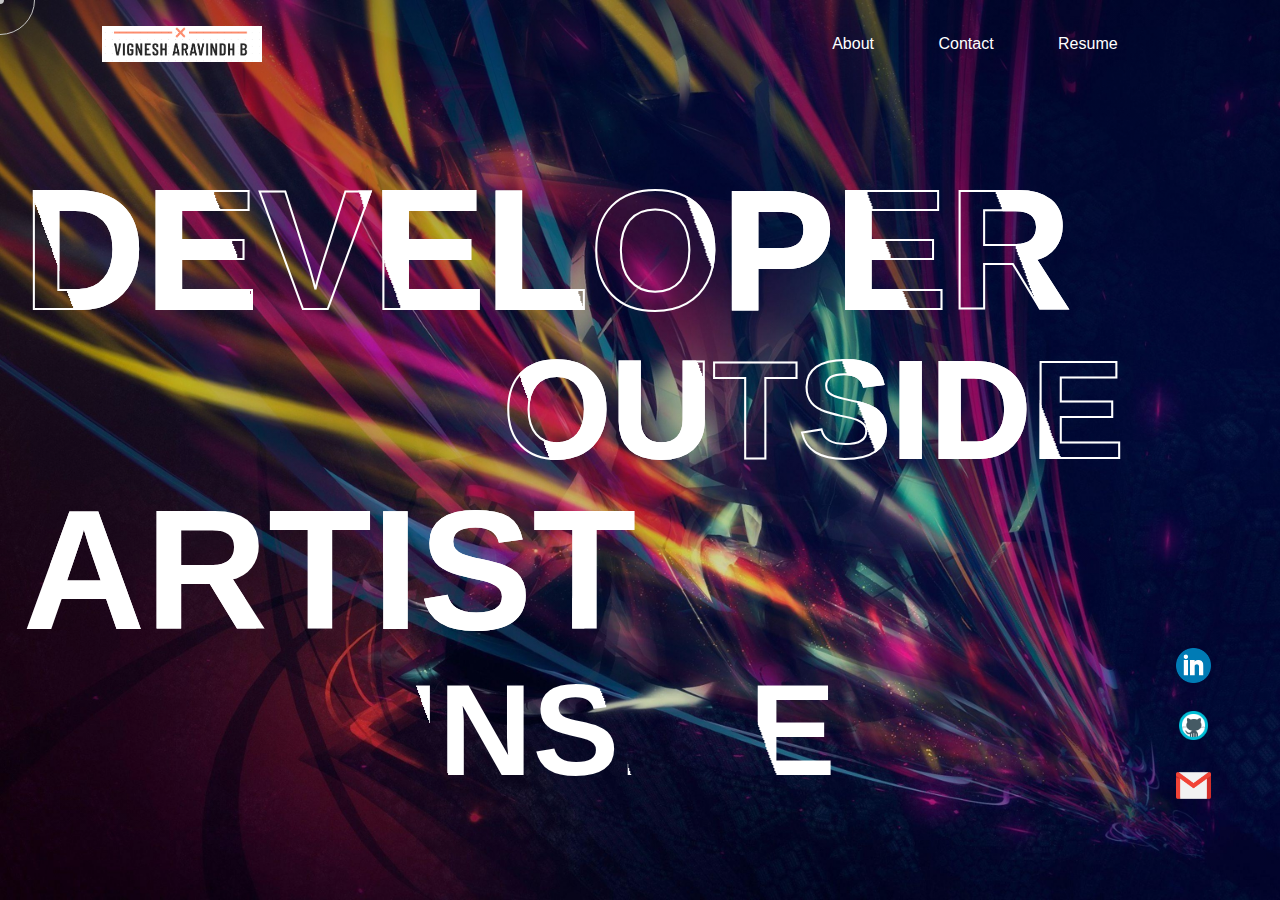
==== commit 1e451401: "secondary commit" ====
--- a/index.html
+++ b/index.html
@@ -1,180 +1,35 @@
 <!DOCTYPE html>
 <html lang="en">
 <head>
-    <meta charset="UTF-8">
-    <meta name="viewport" content="width=device-width, initial-scale=1.0">
-    <link rel="stylesheet" href="style.css">
-    <script src="script.js" defer></script>
-    <script src="script1.js" defer></script>
-    <title>Vignesh Website</title>
+  <meta charset="UTF-8">
+  <meta name="viewport" content="width=device-width, initial-scale=1.0">
+  <link rel="stylesheet" href="style.css">
+  <script src="script.js"></script>
+  <title>Contact</title>
 </head>
 <body>
-    <nav class="navigation">
-        <div class="greet">Greetings !</div>
-        <a href="index.html">Home</a>
-        <a href="#">My Resume</a>
-        <!-- <a href="#">Services</a> -->
-        <a href="#">Contact</a>
-      </nav>
-    <!-- <div class="BigText" id="BigText">Hover me!</div> -->
-    
-    <div class="wrapper">
-        <!-- <div class="skills">MY SKILLS !</div> -->
-        <!-- <img src="html7_img.png" alt="" class="image"> -->
-        <div class="right-text-container">
-            <div id="rightText" class="right-text"></div>
-        </div>
-        <div class="text">
-            <!-- <h1>M</h1>
-            <h1>Y</h1>
-            <h1>I</h1>
-            <h1>N</h1>
-            <h1>T</h1>
-            <h1>E</h1>
-            <h1>R</h1>
-            <h1>E</h1>
-            <h1>S</h1>
-            <h1>T</h1>
-            <h1>S</h1> -->
-        </div>
-
-        <div class="container">
-            
-            <input type="radio" name="slide" id="c1" checked>
-            <label for="c1" class="card">
-                <div class="row">
-                    <div class="icon"></div>
-                    <div class="description">
-                        <h4 style="color:rgb(255, 2, 2);">MATHEMATICS</h4>
-                        <p style="color: goldenrod; font-weight: bolder;" >"I am a highly motivated and detail-oriented B.Tech. with a strong passion for mathematics and its applications. My academic and professional experiences are equipping me with a solid foundation in key mathematical disciplines, including statistics, probability, linear algebra, and optimization techniques. Seeking a challenging role that allows me to apply and further develop my expertise in these areas." - stay tuned</p>
-                    </div>
-                </div>
-            </label>
-            <input type="radio" name="slide" id="c2" >
-            <label for="c2" class="card">
-                <div class="row">
-                    <div class="icon"></div>
-                    <div class="description">
-                        <h4>WEB DEVELOPMENT</h4>
-                        <p style="color: aliceblue; font-weight:bolder;">Currently upgrading my skills in web development along with Designs and leveraging tech stacks such as
-                            <hr>
-                            <li>
-                                <ul>HTML</ul>
-                                <ul>CSS</ul>
-                                <ul>JavaScript</ul>
-                                <ul>TailWindCSS</ul>
-                                <ul>ReactJS</ul>
-                            </li>
-                        </p>
-                    </div>
-                </div>
-            </label>
-            <input type="radio" name="slide" id="c3" >
-            <label for="c3" class="card">
-                <div class="row">
-                    <div class="icon"></div>
-                    <div class="description">
-                        <h4>DATA ANALYTICS</h4>
-                        <p>Help people all over the world</p>
-                    </div>
-                </div>
-            </label>
-            <input type="radio" name="slide" id="c4" >
-            <label for="c4" class="card">
-                <div class="row">
-                    <div class="icon"></div>
-                    <div class="description">
-                        <h4 style="color: maroon;">ROS</h4>
-                        <p></p>
-                    </div>
-                </div>
-            </label>
-        </div>
+  <div class="container">
+    <nav>
+      <img src="logo.png" class="logo">
+      <ul>
+        <li><a href="/index.html">About</a></li>
+        <li><a href="">Contact</a></li>
+        <li><a href="MY_RESUME_FINAL-1.pdf">Resume</a></li>
+      </ul>
+    </nav>
+    <div class="text-box">
+      <h1 class="h1">DEVELOPER</h1>
+      <h2 class="h12">OUTSIDE</h2>
+      <h1 class="h2">ARTIST</h1>
+      <h2 class="h22">INSIDE</h2>
     </div>
-    <div class="quotes-container">
-
-        <div class="quotes">
-            <h5 class="header5">Quote for the day</h5>
-            <span>A</span>
-            <span>l</span>
-            <span>l</span>
-            <span> </span>
-            <span>i</span>
-            <span>s</span>
-            <span> </span>
-            <span>w</span>
-            <span>e</span>
-            <span>l</span>
-            <span>l</span>
-        </div>
+    <div class="social-icons">
+      <a href="https://www.linkedin.com/in/vignesh-aravindh-b-24bb63252/"><img src="in.png" alt=""></a>
+      <a href="https://github.com/codechiefVignesh"><img src="git.png" alt=""></a>
+      <a href="mailto: vignesharavindh72@gmail.com"><img src="gmail.png" alt=""></a>
     </div>
-    <!-- <div class="parta">
-        <img src="html5_img.jpg" alt="" id="part1">
-    </div> -->
-    <div class="wrapper1">
-        
-        <div class="text1">
-            <!-- <h1>M</h1>
-            <h1>Y</h1>
-            <h1>I</h1>
-            <h1>N</h1>
-            <h1>T</h1>
-            <h1>E</h1>
-            <h1>R</h1>
-            <h1>E</h1>
-            <h1>S</h1>
-            <h1>T</h1>
-            <h1>S</h1> -->
-        </div>
-
-        <div class="container1">
-            
-            <input type="radio" name="slide" id="c11" checked>
-            <label for="c11" class="card1">
-                <div class="row1">
-                    <div class="icon1"></div>
-                    <div class="description1">
-                        <h4 style="color:pink;">MATHEMATICS</h4>
-                        <p>Winter has so much to offer -
-                         creative activities</p>
-                    </div>
-                </div>
-            </label>
-            <input type="radio" name="slide" id="c21" >
-            <label for="c21" class="card1">
-                <div class="row1">
-                    <div class="icon1"></div>
-                    <div class="description1">
-                        <h4>WEB DEVELOPMENT</h4>
-                        <p>Gets better every day -
-                         stay tuned</p>
-                    </div>
-                </div>
-            </label>
-            <input type="radio" name="slide" id="c31" >
-            <label for="c31" class="card1">
-                <div class="row1">
-                    <div class="icon1"></div>
-                    <div class="description1">
-                        <h4>DATA ANALYTICS</h4>
-                        <p>Help people all over the world</p>
-                    </div>
-                </div>
-            </label>
-            <!-- <input type="radio" name="slide" id="c41" >
-            <label for="c41" class="card1">
-                <div class="row1">
-                    <div class="icon1"></div>
-                    <div class="description1">
-                        <h4 style="color: maroon;">ROS</h4>
-                        <p>Space engineering becomes
-                         more and more advanced</p>
-                    </div>
-                </div>
-            </label> -->
-        </div>
-    </div>
-    <div class="cursor"></div>
+  </div>
+  <div class="cursor"></div>
     <div class="cursor2"></div>
     <script>
         var cursor = document.querySelector(".cursor");
@@ -184,4 +39,4 @@
         });
       </script>
 </body>
-</html>
+</html>--- a/style.css
+++ b/style.css
@@ -1,389 +1,187 @@
-
-* {
-    box-sizing: border-box;
-    margin: 0;
-    padding: 0;
-    font-family: Arial, Helvetica, sans-serif;
-  }
-
-  body {
-    background-color: #eeeeea;
-    /* background-image: url('html7_img.png'); */
-    /* background-size: cover; */
-    
-  }
-  .BigText {
-    font-size: 2em;
-    position: relative;
-    cursor: pointer;
-  }
-  
-  .circle {
-    position: absolute;
-    border: 2px solid #db3434; 
-    border-radius: 50%;
-    pointer-events: none;
-    transition: transform 0.2s ease-out;
-  }
-  nav {
-    background-color: #333;
-    color: #fff;
-    text-align: right;
-    padding: 10px;
-  }
-
-  nav a {
-    color: #fff;
-    text-decoration: none;
-    padding: 14px 16px;
-    display: inline-block;
-  }
-
-  nav a:hover {
-    background-color: #ddd;
-    color: #333;
-    border-radius: 30px;
-    /* opacity: 0.8; */
-    transition: 0.4s ease;
-    
-  }
-  .greet{
-    position: absolute;
-    text-align: left;
-    margin-top: 13px;
-    font-size: larger;
-    font-weight: bold;
-  }
-  .wrapper {
-    width: 100%;
-    height: 100vh;
-    display: flex;
-    margin-top: 0px;
-    /* align-items: center; */
-    /* justify-content: center; */
-    background-image: url('html7_img.png');
-    background-size:cover;
-  }
-
-  .container {
-    height: 400px;
-    /* width: 1080px; */
-    display: flex;
-    flex-wrap: nowrap;
-    justify-content: start;
-    margin-top: 60px;
-  }
-
-  .card {
-    width: 80px;
-    height: 60vh;
-    border-radius: .75rem;
-    background-size: cover;
-    cursor: pointer;
-    overflow: hidden;
-    border-radius: 2rem;
-    margin: 0 10px;
-    display: flex;
-    align-items: flex-end;
-    transition: .6s cubic-bezier(.28,-0.03,0,.99);
-    box-shadow: 0px 10px 30px -5px rgba(0,0,0,0.8);
-  }
-
-  .card > .row {
-    color: white;
-    display: flex;
-    flex-wrap: nowrap;
-  }
-
-  .card > .row > .icon {
-    background: #223;
-    color: white;
-    border-radius: 50%;
-    width: 50px;
-    display: flex;
-    justify-content: center;
-    align-items: center;
-    margin: 15px;
-  }
-
-  .card > .row > .description {
-    display: flex;
-    justify-content: center;
-    flex-direction: column;
-    overflow: hidden;
-    height: 80px;
-    width: 520px;
-    opacity: 0;
-    transform: translateY(30px);
-    transition-delay: .3s;
-    transition: all .3s ease;
-  }
-  
-
-  .description p {
-    color: #b0b0ba;
-    padding-top: 5px;
-  }
-
-  .description h4 {
-    text-transform: uppercase;
-    font-size: larger;
-  }
-
-  input {
-    display: none;
-  }
-
-  input:hover + label {
-    width: 800px;
-  }
-
-  input:hover + label .description {
-    opacity: 1 !important;
-    transform: translateY(0) !important;
-    transition: opacity .3s ease, transform .3s ease;
-  }
-  
-  @keyframes expandCard {
-    0%, 100% {
-      height: 60vh;
-    }
-    25% {
-      height: 80vh; 
-    }
-    50% {
-      height: 81vh; 
-    }
-    75% {
-      height: 80vh; 
-    }
-  }
-
-  .card:hover {
-    animation: expandCard 10s infinite;
-  }
-  
-  .card[for="c1"] {
-    background-image: url('html6_img.jpg');
-  }
-
-  .card[for="c2"] {
-    background-image: url('html2_img.jpg');
-  }
-
-  .card[for="c3"] {
-    background-image: url('html3_img.jpg');
-  }
-
-  .card[for="c4"] {
-    background-image: url('html4_img.jpg');
-  }
-  .text {
-      display: flex;
-      flex-direction: column;
-      align-items: center;
-      margin-top: 50px;
-  }
-  
-  .text h1 {
-      margin: 0;
-      font-family: sans-serif;
-      font-weight: lighter;
-  }
-  
-  #part1{
-    position: absolute;
-    width: 100%;
-  }
-  .image{
-    background-size: cover;
-   
-  }
-  .wrapper1 {
-    width: 100%;
-    height: 100vh;
-    display: flex;
-    margin-top: 0px;
-   
-    justify-content: right;
-    background-image: url('html8_img.jpg');
-    background-size: cover;
-  }
-  
-  .container1 {
-    height: 400px;
-   
-    display: flex;
-    flex-wrap: nowrap;
-    justify-content: start;
-    margin-top: 80px;
-  }
-  
-  .card1 {
-    width: 80px;
-    height: 60vh;
-    border-radius: .75rem;
-    background-size: cover;
-    cursor: pointer;
-    overflow: hidden;
-    border-radius: 2rem;
-    margin: 0 10px;
-    display: flex;
-    align-items: flex-end;
-    transition: .6s cubic-bezier(.28,-0.03,0,.99);
-    box-shadow: 0px 10px 30px -5px rgba(0,0,0,0.8);
-  }
-  
-  .card1 > .row1 {
-    color: white;
-    display: flex;
-    flex-wrap: nowrap;
-  }
-  
-  .card1> .row1 > .icon1 {
-    background: #223;
-    color: white;
-    border-radius: 50%;
-    width: 50px;
-    display: flex;
-    justify-content: center;
-    align-items: center;
-    margin: 15px;
-  }
-  
-  .card1 > .row1 > .description1 {
-    display: flex;
-    justify-content: center;
-    flex-direction: column;
-    overflow: hidden;
-    height: 80px;
-    width: 520px;
-    opacity: 0;
-    transform: translateY(30px);
-    transition-delay: .3s;
-    transition: all .3s ease;
-  }
-  
-  
-  .description1 p {
-    color: #b0b0ba;
-    padding-top: 5px;
-  }
-  
-  .description1 h4 {
-    text-transform: uppercase;
-    font-size: larger;
-  }
-  
-  input {
-    display: none;
-  }
-  
-  input:hover + label {
-    width: 800px;
-  }
-  
-  input:hover + label .description1 {
-    opacity: 1 !important;
-    transform: translateY(0) !important;
-    transition: opacity .3s ease, transform .3s ease;
-  }
-  
-  @keyframes expandCard1 {
-    0%, 100% {
-      height: 60vh;
-    }
-    25% {
-      height: 80vh; 
-    }
-    50% {
-      height: 81vh; 
-    }
-    75% {
-      height: 80vh; 
-    }
-  }
-  
-  .card1:hover {
-    animation: expandCard1 10s infinite; 
-  }
-  
-  .card1[for="c11"] {
-    background-image: url('html9_img.jpeg');
-  }
-  
-  .card1[for="c21"] {
-    background-image: url('html2_img.jpg');
-  }
-  
-  .card1[for="c31"] {
-    background-image: url('html3_img.jpg');
-  }
-  
-  /* .card1[for="c41"] {
-    background-image: url('html4_img.jpg');
-  } */
-  .text1 {
-      display: flex;
-      flex-direction: column;
-      align-items: center;
-      margin-top: 50px;
-  }
-  
-  .text1 h1 {
-      margin: 0;
-      font-family: sans-serif;
-      font-weight: lighter;
-  }
-  
-  #part1{
-    position: absolute;
-    width: 100%;
-  }
-
-.quotes-container {
-    border: 1px solid #333; 
-    padding: 20px;
-    border-radius: 10px; 
-    background-color: #fff; 
-    box-shadow: 0 0 10px rgba(0, 0, 0, 0.1); 
-}
-
-.quotes {
-    font-size: 23px;
-    white-space: nowrap;
-    overflow: hidden; 
-    font-family: sans-serif;
-    font-weight: 500;
-}
-
-.quotes span {
-    display: inline-block;
-    transform-origin: center;
-    animation: bulgeShrink 3s infinite alternate;
-    margin-right: 2px;
-    margin-top: 10px;
-    margin-bottom: 10px;
-    margin-left: 5px;
-    font-weight: lighter;
-}
-
-.quotes span:last-child {
-    margin-right: 0; 
-}
-
-@keyframes bulgeShrink {
-    0% {
-        transform: scale(1);
-    }
-    100% {
-        transform: scale(2); 
-    }
-}
-.header5
-{
-    font-weight: lighter;
-    font-family: sans-serif;
+*{
+  margin: 0;
+  padding: 0;
+  box-sizing: border-box;
+  font-family: 'poppins',sans-serif;
+}
+.container
+{
+  width: 100%;
+  height: 100vh;
+  background-image: linear-gradient(rgba(0,0,0,0.3),transparent),url(25557.jpg);
+  background-size: cover;
+  background-position: center;
+  padding: 0 8%;
+  position: relative;
+}
+.text-box
+{
+  color: #fff;
+  position: absolute;
+  bottom: 10%;
+}
+.text-box .h1 {
+  font-size: 170px;
+  line-height: 160px;
+  margin-left: -80px;
+  color: transparent;
+  -webkit-text-stroke: 2px #fff;
+  background: url(back.png);
+  -webkit-background-clip: text;
+  background-position: 0 0;
+  animation: forward 20s linear infinite;
+}
+
+@keyframes forward {
+  0% {
+    background-position: 0 0;
+  }
+  40% {
+    background-position: 100% 0;
+    color: aqua;
+  }
+  70%
+  {
+    color: chocolate;
+  }
+  100%
+  {
+    color: transparent;
+  }
+}
+
+.text-box .h12{
+  font-size: 140px;
+  line-height: 160px;
+  margin-left: 400px;
+  color: transparent;
+  -webkit-text-stroke: 2px #fff;
+  background: url(back.png);
+  -webkit-background-clip: text;
+  background-position: 0 0;
+  animation: back 30s linear infinite;
+}
+@keyframes back
+{
+  100%{
+    background-position: 2000px 0;
+  }
+}
+
+.text-box .h2{
+  font-size: 170px;
+  line-height: 160px;
+  margin-left: -80px;
+  /* color: transparent;
+  -webkit-text-stroke: 2px #fff; */
+  background: url(back.png);
+  -webkit-background-clip: text;
+  background-position: 0 0;
+  animation: fronts 25s linear infinite;
+}
+@keyframes fronts
+{
+  0%
+  {
+    color: transparent;
+    -webkit-text-stroke: 2px #fff;
+  }
+  40%{
+    background-position: 2000px 0;
+  }
+  70%
+  {
+    color: aqua;
+    -webkit-text-stroke: transparent;
+  }
+  100%
+  {
+    color: transparent;
+    -webkit-text-stroke: 2px #fff;
+  }
+}
+.text-box .h22{
+  font-size: 130px;
+  line-height: 160px;
+  margin-left: 300px;
+  color: transparent;
+  -webkit-text-stroke: transparent;
+  background: url(back.png);
+  -webkit-background-clip: text;
+  background-position: 0 0;
+  animation: backs 30s linear infinite;
+}
+@keyframes backs
+{
+  0% {
+    background-position: 0 0;
+  }
+  40% {
+    background-position: 2000px 0;
+    color:khaki;
+  }
+  70%
+  {
+    color: chocolate;
+  }
+  100%
+  {
+    color: transparent;
+  }
+}
+nav
+{
+  display: flex;
+  width: 100%;
+  align-items: center;
+  flex-wrap: wrap;
+  padding: 5px 0;
+}
+.logo
+{
+  width: 160px;
+  cursor: pointer;
+
+}
+nav ul{
+  flex: 1;
+  text-align: right;
+  padding-right: 30px;
+
+}
+nav ul li{
+  display: inline-block;
+  list-style: none;
+  margin: 30px 30px;
+}
+nav ul li a{
+  color: #fff;
+  text-decoration: none;
+  position: relative;
+}
+nav ul li a::after{
+  content: '';
+  width: 0%;
+  height: 3px;
+  position: absolute;
+  bottom: -5px;
+  left: 50%;
+  transform: translateX(-50%);
+  background:#fff;
+  transition: width 0.3s;
+}
+nav ul li a:hover::after{
+  width: 100%;
+}
+.social-icons{
+  position: absolute;
+  right: 5%;
+  bottom: 8%;
+}
+.social-icons img{
+  width: 35px;
+  display: block;
+  margin: 25px 5px;
 }
 .cursor{
   position: fixed;
@@ -395,7 +193,7 @@
   top: 0;
   pointer-events: none;
   transform: translate(-50%, -50%);
-  transition: .1s;
+  transition: 0.05s;
 }
 
 .cursor2{
@@ -408,24 +206,5 @@
   top: 0;
   pointer-events: none;
   transform: translate(-50%, -50%);
-  transition: .15s;
-}
-
-.wrapper:hover ~ .cursor{
-  transform: translate(-20%, -20%) scale(1.5);
-  background-color: #db3434;
-  opacity: .5;
-}
-
-.wrapper:hover ~ .cursor2{
-  opacity: 0;
-}
-.wrapper1:hover ~ .cursor{
-  transform: translate(-20%, -20%) scale(1.5);
-  background-color:gray;
-  opacity: .5;
-}
-
-.wrapper1:hover ~ .cursor2{
-  opacity: 0;
-}
+  transition: .1s;
+}